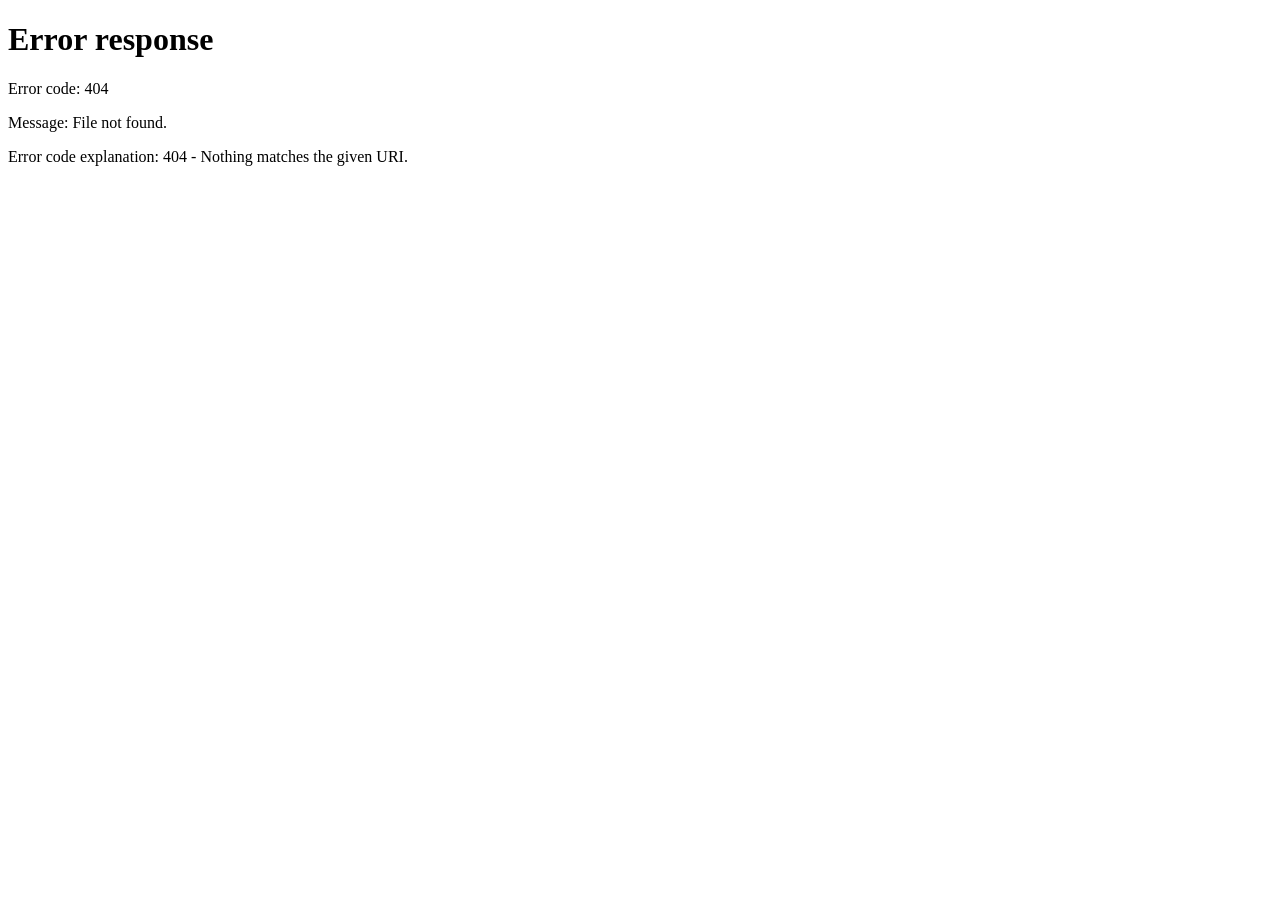
==== cart.html @ 5165fca2 "chore: set up project structure and HTML boilerplate" ====
<!DOCTYPE html>
<html lang="en">
<head>
  <meta charset="UTF-8">
  <meta name="viewport" content="width=device-width, initial-scale=1.0">
  <meta name="theme-color" content="#E8572A">
  <title>Tasty Chef - Cart</title>

  <!-- Fonts -->
  <link rel="preconnect" href="https://fonts.googleapis.com">
  <link rel="preconnect" href="https://fonts.gstatic.com" crossorigin>
  <link href="https://fonts.googleapis.com/css2?family=Sora:wght@400;600;700&family=Inter:wght@400;500&display=swap" rel="stylesheet">

  <!-- CSS -->
  <link rel="stylesheet" href="css/reset.css">
  <link rel="stylesheet" href="css/variables.css">
  <link rel="stylesheet" href="css/global.css">
  <link rel="stylesheet" href="css/components/bottom-nav.css">
  <link rel="stylesheet" href="css/pages/cart.css">
</head>
<body data-page="cart">

  <main class="page-content" id="main-content">
    <!-- Cart page content goes here -->
  </main>

  <!-- Bottom Navigation -->
  <div id="bottom-nav"></div>

  <!-- JS -->
  <script src="js/utils.js"></script>
  <script src="js/cart.js"></script>
  <script src="js/api.js"></script>
  <script src="js/pages/cart.js"></script>
  <script>
    fetch('components/bottom-nav.html')
      .then(r => r.text())
      .then(html => {
        document.getElementById('bottom-nav').innerHTML = html;
        highlightActiveTab();
      });
  </script>

</body>
</html>
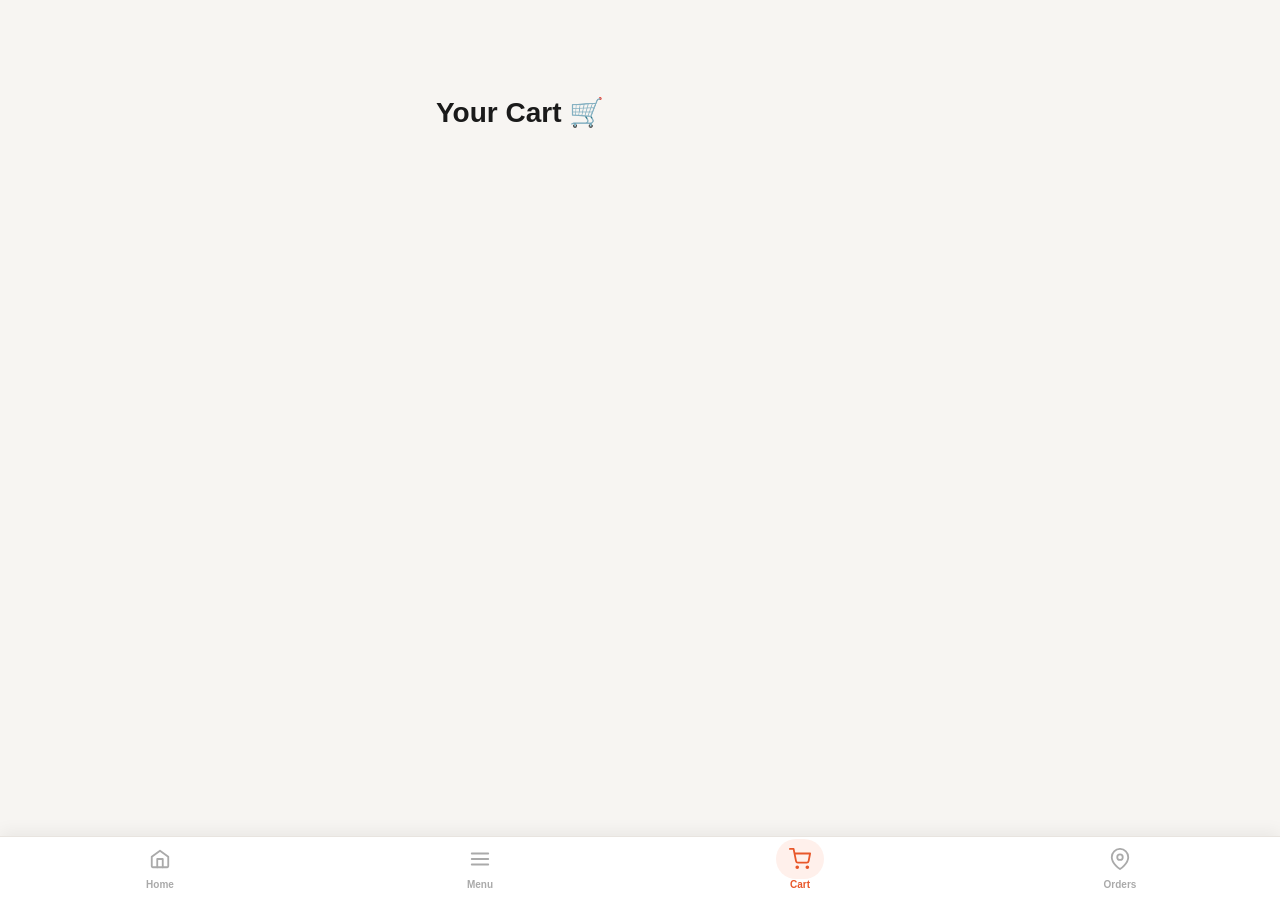
==== commit ed5c3643: "feat: bottom navigation with active states and cart badge" ====
--- a/cart.html
+++ b/cart.html
@@ -20,26 +20,53 @@
 </head>
 <body data-page="cart">
 
-  <main class="page-content" id="main-content">
-    <!-- Cart page content goes here -->
+ <main class="page-content" id="main-content">
+    <h1 style="padding:20px;">Your Cart 🛒</h1>
   </main>
 
-  <!-- Bottom Navigation -->
-  <div id="bottom-nav"></div>
+  <nav class="bottom-nav">
+    <a href="index.html" class="nav-item" data-page="home">
+      <div class="nav-icon">
+        <svg width="22" height="22" viewBox="0 0 24 24" fill="none" stroke="currentColor" stroke-width="2" stroke-linecap="round" stroke-linejoin="round">
+          <path d="M3 9.5L12 3l9 6.5V20a1 1 0 0 1-1 1H4a1 1 0 0 1-1-1V9.5z"/>
+          <path d="M9 21V12h6v9"/>
+        </svg>
+      </div>
+      <span class="nav-label">Home</span>
+    </a>
+    <a href="menu.html" class="nav-item" data-page="menu">
+      <div class="nav-icon">
+        <svg width="22" height="22" viewBox="0 0 24 24" fill="none" stroke="currentColor" stroke-width="2" stroke-linecap="round" stroke-linejoin="round">
+          <path d="M3 6h18M3 12h18M3 18h18"/>
+        </svg>
+      </div>
+      <span class="nav-label">Menu</span>
+    </a>
+    <a href="cart.html" class="nav-item" data-page="cart">
+      <div class="nav-icon">
+        <svg width="22" height="22" viewBox="0 0 24 24" fill="none" stroke="currentColor" stroke-width="2" stroke-linecap="round" stroke-linejoin="round">
+          <circle cx="9" cy="21" r="1"/><circle cx="20" cy="21" r="1"/>
+          <path d="M1 1h4l2.68 13.39a2 2 0 0 0 2 1.61h9.72a2 2 0 0 0 2-1.61L23 6H6"/>
+        </svg>
+        <span class="cart-badge hidden" id="cart-badge">0</span>
+      </div>
+      <span class="nav-label">Cart</span>
+    </a>
+    <a href="tracking.html" class="nav-item" data-page="tracking">
+      <div class="nav-icon">
+        <svg width="22" height="22" viewBox="0 0 24 24" fill="none" stroke="currentColor" stroke-width="2" stroke-linecap="round" stroke-linejoin="round">
+          <path d="M21 10c0 7-9 13-9 13S3 17 3 10a9 9 0 1 1 18 0z"/>
+          <circle cx="12" cy="10" r="3"/>
+        </svg>
+      </div>
+      <span class="nav-label">Orders</span>
+    </a>
+  </nav>
 
-  <!-- JS -->
   <script src="js/utils.js"></script>
   <script src="js/cart.js"></script>
   <script src="js/api.js"></script>
   <script src="js/pages/cart.js"></script>
-  <script>
-    fetch('components/bottom-nav.html')
-      .then(r => r.text())
-      .then(html => {
-        document.getElementById('bottom-nav').innerHTML = html;
-        highlightActiveTab();
-      });
-  </script>
-
+  <script>highlightActiveTab();</script>
 </body>
 </html>
--- a/css/variables.css
+++ b/css/variables.css
@@ -0,0 +1,89 @@
+/* ============================================
+   VARIABLES — Tasty Chef Design Tokens
+   ============================================ */
+
+:root {
+
+  /* --- Brand Colors --- */
+  --color-primary:       #E8572A;  /* Main orange — buttons, active states */
+  --color-primary-dark:  #C2431A;  /* Pressed/hover */
+  --color-primary-light: #FFF0EB;  /* Soft orange bg — tags, badges */
+
+  /* --- Backgrounds --- */
+  --color-bg:            #F7F5F2;  /* App background — warm off-white */
+  --color-surface:       #FFFFFF;  /* Cards, modals, inputs */
+  --color-surface-2:     #F0EDE8;  /* Subtle section dividers */
+
+  /* --- Text --- */
+  --color-text:          #1A1A1A;  /* Primary text */
+  --color-text-muted:    #777777;  /* Secondary text, placeholders */
+  --color-text-light:    #AAAAAA;  /* Disabled, hints */
+
+  /* --- Borders --- */
+  --color-border:        #E8E4DF;  /* Input borders, card dividers */
+
+  /* --- Semantic Colors --- */
+  --color-success:       #2A9D5C;  /* Delivered, confirmed */
+  --color-warning:       #F5A623;  /* Preparing */
+  --color-danger:        #E03131;  /* Remove, errors */
+  --color-info:          #3B82F6;  /* Info states */
+
+  /* --- Bottom Navigation --- */
+  --color-nav-bg:        #FFFFFF;
+  --color-nav-active:    #E8572A;
+  --color-nav-inactive:  #AAAAAA;
+
+  /* --- Typography --- */
+  --font-display:  'Sora', sans-serif;   /* Headings, brand */
+  --font-body:     'Inter', sans-serif;  /* Body, labels, buttons */
+
+  --text-xs:   0.75rem;   /* 12px */
+  --text-sm:   0.875rem;  /* 14px */
+  --text-base: 1rem;      /* 16px */
+  --text-lg:   1.125rem;  /* 18px */
+  --text-xl:   1.375rem;  /* 22px */
+  --text-2xl:  1.75rem;   /* 28px */
+  --text-3xl:  2rem;      /* 32px */
+
+  /* --- Spacing (8px base unit) --- */
+  --space-1:   4px;
+  --space-2:   8px;
+  --space-3:   12px;
+  --space-4:   16px;
+  --space-5:   20px;
+  --space-6:   24px;
+  --space-8:   32px;
+  --space-10:  40px;
+  --space-12:  48px;
+  --space-16:  64px;
+
+  /* --- Border Radius --- */
+  --radius-sm:   8px;
+  --radius-md:   12px;
+  --radius-lg:   16px;
+  --radius-xl:   24px;
+  --radius-full: 999px;
+
+  /* --- Shadows --- */
+  --shadow-sm:  0 1px 4px rgba(0, 0, 0, 0.06);
+  --shadow-md:  0 4px 12px rgba(0, 0, 0, 0.08);
+  --shadow-lg:  0 8px 24px rgba(0, 0, 0, 0.12);
+  --shadow-nav: 0 -4px 16px rgba(0, 0, 0, 0.06);
+
+  /* --- Transitions --- */
+  --transition-fast:   0.15s ease;
+  --transition-base:   0.25s ease;
+  --transition-slow:   0.4s ease;
+
+  /* --- Z-index layers --- */
+  --z-base:    1;
+  --z-sticky:  10;
+  --z-nav:     100;
+  --z-modal:   200;
+  --z-toast:   300;
+
+  /* --- Layout --- */
+  --max-width:     480px;   /* Max app width on large screens */
+  --nav-height:    64px;    /* Bottom nav height */
+  --header-height: 60px;    /* Top header height */
+}
--- a/css/global.css
+++ b/css/global.css
@@ -0,0 +1,313 @@
+/* ============================================
+   GLOBAL — Base styles using design tokens
+   ============================================ */
+
+body {
+  font-family: var(--font-body);
+  font-size: var(--text-base);
+  color: var(--color-text);
+  background-color: var(--color-bg);
+}
+
+/* --- Page Layout Wrapper --- */
+/* Wrap every page's content in this */
+.page-content {
+  max-width: var(--max-width);
+  margin: 0 auto;
+  padding: var(--space-4);
+  padding-top: calc(var(--header-height) + var(--space-4));
+  padding-bottom: calc(var(--nav-height) + var(--space-6));
+  min-height: 100vh;
+}
+
+/* --- Typography --- */
+.font-display { font-family: var(--font-display); }
+
+h1, .h1 {
+  font-family: var(--font-display);
+  font-size: var(--text-2xl);
+  font-weight: 700;
+  line-height: 1.2;
+}
+
+h2, .h2 {
+  font-family: var(--font-display);
+  font-size: var(--text-xl);
+  font-weight: 600;
+  line-height: 1.3;
+}
+
+h3, .h3 {
+  font-family: var(--font-body);
+  font-size: var(--text-lg);
+  font-weight: 600;
+}
+
+p {
+  color: var(--color-text-muted);
+  font-size: var(--text-sm);
+  line-height: 1.6;
+}
+
+/* --- Buttons --- */
+.btn {
+  display: inline-flex;
+  align-items: center;
+  justify-content: center;
+  gap: var(--space-2);
+  padding: 14px var(--space-6);
+  border-radius: var(--radius-md);
+  font-family: var(--font-body);
+  font-size: var(--text-base);
+  font-weight: 600;
+  min-height: 48px;        /* touch target */
+  transition: all var(--transition-fast);
+  width: 100%;
+}
+
+.btn:active {
+  transform: scale(0.97);
+}
+
+.btn-primary {
+  background: var(--color-primary);
+  color: #ffffff;
+}
+
+.btn-primary:hover {
+  background: var(--color-primary-dark);
+}
+
+.btn-primary:disabled {
+  background: var(--color-text-light);
+  cursor: not-allowed;
+  transform: none;
+}
+
+.btn-outline {
+  background: transparent;
+  border: 2px solid var(--color-primary);
+  color: var(--color-primary);
+  width: auto;
+}
+
+.btn-outline:hover {
+  background: var(--color-primary-light);
+}
+
+.btn-ghost {
+  background: var(--color-surface-2);
+  color: var(--color-text);
+  width: auto;
+}
+
+.btn-danger {
+  background: var(--color-danger);
+  color: #ffffff;
+}
+
+/* --- Inputs --- */
+.input-group {
+  display: flex;
+  flex-direction: column;
+  gap: var(--space-1);
+  margin-bottom: var(--space-4);
+}
+
+.input-label {
+  font-size: var(--text-sm);
+  font-weight: 600;
+  color: var(--color-text);
+}
+
+.input-field {
+  width: 100%;
+  min-height: 48px;
+  padding: var(--space-3) var(--space-4);
+  border: 1.5px solid var(--color-border);
+  border-radius: var(--radius-md);
+  font-size: var(--text-base);
+  color: var(--color-text);
+  background: var(--color-surface);
+  transition: border-color var(--transition-fast);
+}
+
+.input-field:focus {
+  border-color: var(--color-primary);
+}
+
+.input-field::placeholder {
+  color: var(--color-text-light);
+}
+
+.input-error {
+  border-color: var(--color-danger) !important;
+}
+
+.input-error-msg {
+  font-size: var(--text-xs);
+  color: var(--color-danger);
+}
+
+/* --- Cards --- */
+.card {
+  background: var(--color-surface);
+  border-radius: var(--radius-lg);
+  box-shadow: var(--shadow-sm);
+  overflow: hidden;
+}
+
+/* --- Section Header --- */
+.section-header {
+  display: flex;
+  align-items: center;
+  justify-content: space-between;
+  margin-bottom: var(--space-4);
+}
+
+.section-title {
+  font-family: var(--font-display);
+  font-size: var(--text-lg);
+  font-weight: 700;
+  color: var(--color-text);
+}
+
+.section-link {
+  font-size: var(--text-sm);
+  color: var(--color-primary);
+  font-weight: 600;
+}
+
+/* --- Badge --- */
+.badge {
+  display: inline-flex;
+  align-items: center;
+  padding: 2px var(--space-2);
+  border-radius: var(--radius-full);
+  font-size: var(--text-xs);
+  font-weight: 600;
+}
+
+.badge-primary {
+  background: var(--color-primary-light);
+  color: var(--color-primary);
+}
+
+.badge-success {
+  background: #E8F8EF;
+  color: var(--color-success);
+}
+
+.badge-warning {
+  background: #FFF4E0;
+  color: var(--color-warning);
+}
+
+/* --- Divider --- */
+.divider {
+  height: 1px;
+  background: var(--color-border);
+  margin: var(--space-4) 0;
+}
+
+/* --- Skeleton Loader --- */
+.skeleton {
+  background: linear-gradient(
+    90deg,
+    var(--color-surface-2) 25%,
+    #e8e4df 50%,
+    var(--color-surface-2) 75%
+  );
+  background-size: 200% 100%;
+  animation: shimmer 1.4s infinite;
+  border-radius: var(--radius-md);
+}
+
+@keyframes shimmer {
+  from { background-position: 200% 0; }
+  to   { background-position: -200% 0; }
+}
+
+/* --- Toast Notification --- */
+.toast {
+  position: fixed;
+  bottom: calc(var(--nav-height) + var(--space-4));
+  left: 50%;
+  transform: translateX(-50%);
+  background: var(--color-text);
+  color: #fff;
+  padding: var(--space-3) var(--space-5);
+  border-radius: var(--radius-full);
+  font-size: var(--text-sm);
+  font-weight: 500;
+  white-space: nowrap;
+  z-index: var(--z-toast);
+  animation: toast-in 0.25s ease, toast-out 0.25s ease 2.5s forwards;
+  box-shadow: var(--shadow-lg);
+}
+
+.toast-success { background: var(--color-success); }
+.toast-danger  { background: var(--color-danger); }
+
+@keyframes toast-in {
+  from { opacity: 0; transform: translateX(-50%) translateY(12px); }
+  to   { opacity: 1; transform: translateX(-50%) translateY(0); }
+}
+
+@keyframes toast-out {
+  from { opacity: 1; }
+  to   { opacity: 0; }
+}
+
+/* --- Empty State --- */
+.empty-state {
+  display: flex;
+  flex-direction: column;
+  align-items: center;
+  justify-content: center;
+  text-align: center;
+  padding: var(--space-16) var(--space-8);
+  gap: var(--space-4);
+}
+
+.empty-state__icon {
+  font-size: 64px;
+  line-height: 1;
+}
+
+.empty-state__title {
+  font-family: var(--font-display);
+  font-size: var(--text-lg);
+  font-weight: 700;
+  color: var(--color-text);
+}
+
+.empty-state__text {
+  font-size: var(--text-sm);
+  color: var(--color-text-muted);
+  max-width: 240px;
+}
+
+/* --- Utility Classes --- */
+.text-center  { text-align: center; }
+.text-muted   { color: var(--color-text-muted); }
+.text-primary { color: var(--color-primary); }
+.text-success { color: var(--color-success); }
+.text-danger  { color: var(--color-danger); }
+
+.fw-600 { font-weight: 600; }
+.fw-700 { font-weight: 700; }
+
+.mt-2 { margin-top: var(--space-2); }
+.mt-4 { margin-top: var(--space-4); }
+.mb-2 { margin-bottom: var(--space-2); }
+.mb-4 { margin-bottom: var(--space-4); }
+
+.flex         { display: flex; }
+.flex-center  { display: flex; align-items: center; justify-content: center; }
+.flex-between { display: flex; align-items: center; justify-content: space-between; }
+.gap-2        { gap: var(--space-2); }
+.gap-4        { gap: var(--space-4); }
+
+.w-full { width: 100%; }
+.hidden { display: none !important; }
--- a/css/components/bottom-nav.css
+++ b/css/components/bottom-nav.css
@@ -0,0 +1,90 @@
+.bottom-nav {
+  position: fixed;
+  bottom: 0;
+  left: 0;
+  right: 0;
+  width: 100%;
+  height: 64px;
+  background: #ffffff;
+  border-top: 1px solid #e8e4df;
+  box-shadow: 0 -4px 16px rgba(0,0,0,0.06);
+  z-index: 1000;
+  display: flex;
+  flex-direction: row;
+  align-items: center;
+  justify-content: space-around;
+  padding: 0;
+  margin: 0;
+}
+
+.nav-item {
+  display: flex;
+  flex-direction: column;
+  align-items: center;
+  justify-content: center;
+  gap: 4px;
+  flex: 1;
+  min-width: 0;
+  height: 100%;
+  color: #aaaaaa;
+  text-decoration: none;
+  position: relative;
+  padding: 8px 0;
+  overflow: visible;
+}
+
+.nav-item.active {
+  color: #E8572A;
+}
+
+.nav-icon {
+  position: relative;
+  display: flex;
+  align-items: center;
+  justify-content: center;
+  width: 28px;
+  height: 28px;
+}
+
+.nav-item.active .nav-icon::before {
+  content: '';
+  position: absolute;
+  inset: -6px -10px;
+  background: #FFF0EB;
+  border-radius: 999px;
+  z-index: -1;
+}
+
+.nav-label {
+  font-size: 10px;
+  font-weight: 600;
+}
+
+.cart-badge {
+  position: absolute;
+  top: -6px;
+  right: -8px;
+  min-width: 18px;
+  height: 18px;
+  padding: 0 4px;
+  background: #E03131;
+  color: #ffffff;
+  font-size: 10px;
+  font-weight: 700;
+  border-radius: 999px;
+  display: flex;
+  align-items: center;
+  justify-content: center;
+  border: 2px solid #ffffff;
+}
+
+.cart-badge.bounce {
+  animation: badge-bounce 0.35s ease;
+}
+
+@keyframes badge-bounce {
+  0%   { transform: scale(1); }
+  30%  { transform: scale(1.5); }
+  60%  { transform: scale(0.9); }
+  100% { transform: scale(1); }
+}
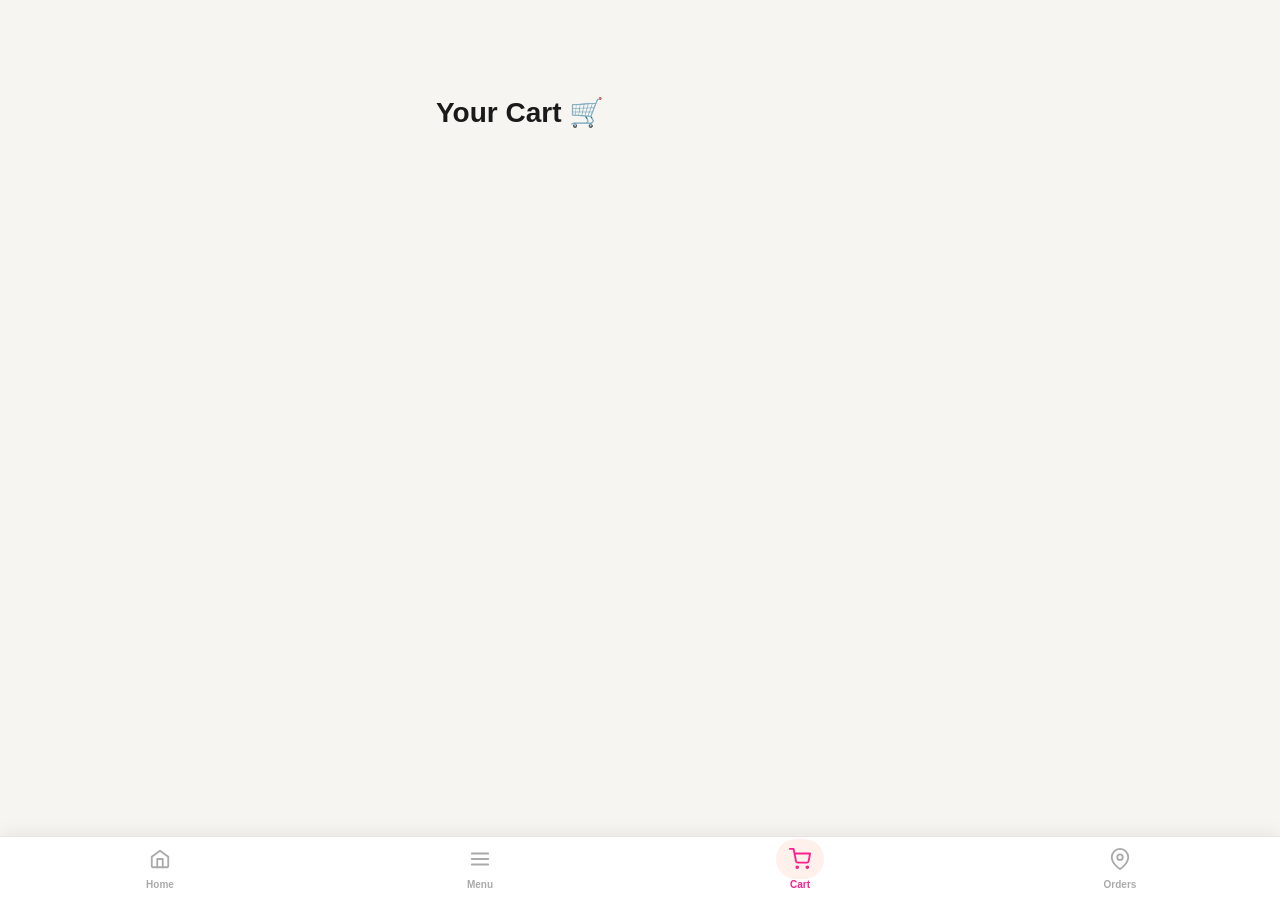
==== commit 068d2621: "style: update brand colors to real Tasty Chef pink" ====
--- a/cart.html
+++ b/cart.html
@@ -3,7 +3,7 @@
 <head>
   <meta charset="UTF-8">
   <meta name="viewport" content="width=device-width, initial-scale=1.0">
-  <meta name="theme-color" content="#E8572A">
+  <meta name="theme-color" content="#FF1E8C">
   <title>Tasty Chef - Cart</title>
 
   <!-- Fonts -->
--- a/css/variables.css
+++ b/css/variables.css
@@ -5,7 +5,7 @@
 :root {
 
   /* --- Brand Colors --- */
-  --color-primary:       #E8572A;  /* Main orange — buttons, active states */
+  --color-primary:       #FF1E8C;  /* Main orange — buttons, active states */
   --color-primary-dark:  #C2431A;  /* Pressed/hover */
   --color-primary-light: #FFF0EB;  /* Soft orange bg — tags, badges */
 
@@ -30,7 +30,7 @@
 
   /* --- Bottom Navigation --- */
   --color-nav-bg:        #FFFFFF;
-  --color-nav-active:    #E8572A;
+  --color-nav-active:    #FF1E8C;
   --color-nav-inactive:  #AAAAAA;
 
   /* --- Typography --- */
--- a/css/components/bottom-nav.css
+++ b/css/components/bottom-nav.css
@@ -34,7 +34,7 @@
 }
 
 .nav-item.active {
-  color: #E8572A;
+  color: #FF1E8C;
 }
 
 .nav-icon {
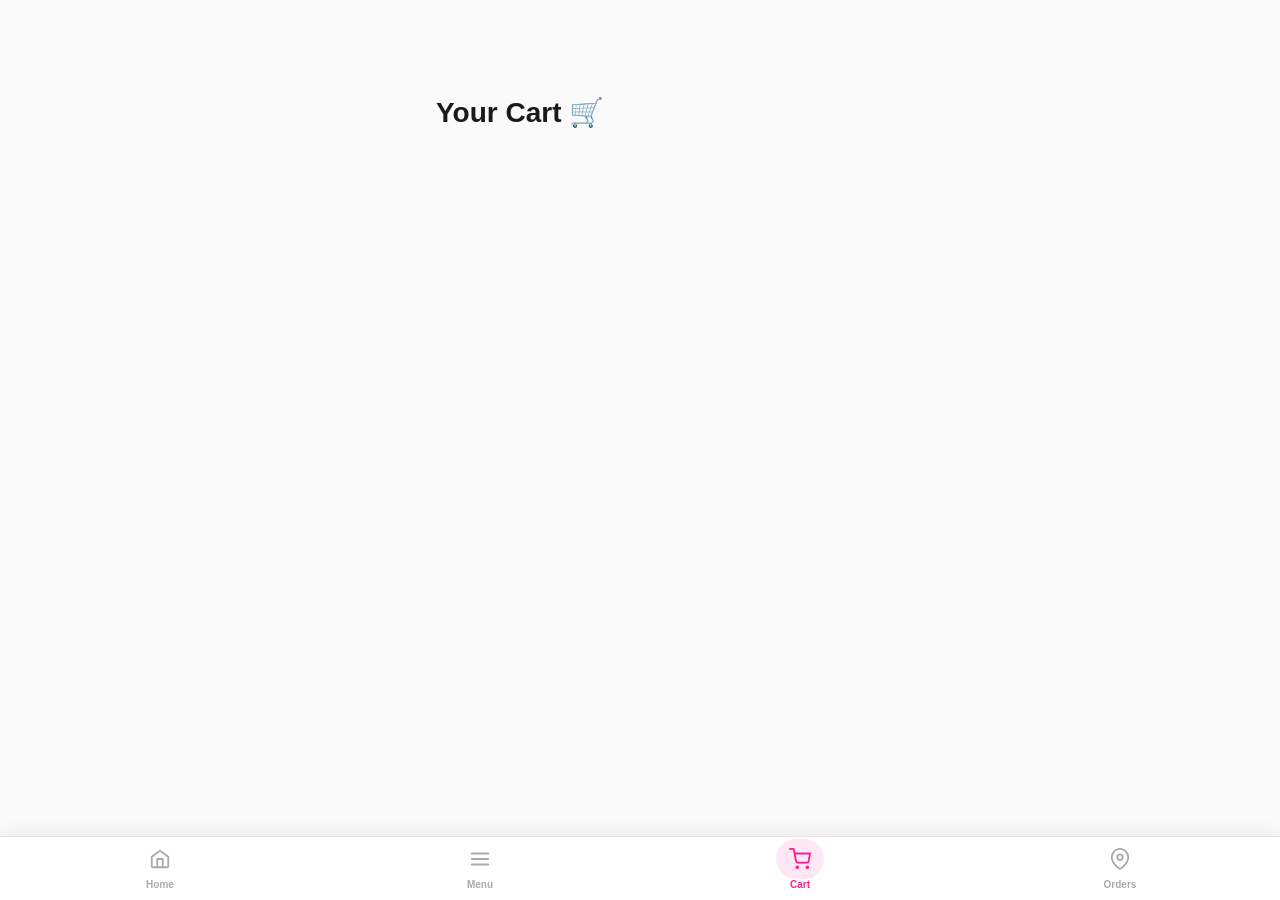
==== commit 7168af57: "fix: cart badge reading wrong localStorage key, now uses tastychef_cart" ====
--- a/cart.html
+++ b/cart.html
@@ -63,10 +63,14 @@
     </a>
   </nav>
 
-  <script src="js/utils.js"></script>
-  <script src="js/cart.js"></script>
-  <script src="js/api.js"></script>
-  <script src="js/pages/cart.js"></script>
-  <script>highlightActiveTab();</script>
+<script src="js/utils.js"></script>
+<script src="js/cart.js"></script>
+<script src="js/api.js"></script>
+<script src="js/pages/cart.js"></script>
+<script>
+  highlightActiveTab();
+  updateCartBadge();
+</script>
+
 </body>
 </html>
--- a/css/variables.css
+++ b/css/variables.css
@@ -5,12 +5,12 @@
 :root {
 
   /* --- Brand Colors --- */
-  --color-primary:       #FF1E8C;  /* Main orange — buttons, active states */
-  --color-primary-dark:  #C2431A;  /* Pressed/hover */
-  --color-primary-light: #FFF0EB;  /* Soft orange bg — tags, badges */
+  --color-primary:       #FF1E8C;    
+  --color-primary-dark:  #D4006E;  
+  --color-primary-light: #FFE8F4;  
 
   /* --- Backgrounds --- */
-  --color-bg:            #F7F5F2;  /* App background — warm off-white */
+  --color-bg:            #FAFAFA;  /* App background — warm off-white */
   --color-surface:       #FFFFFF;  /* Cards, modals, inputs */
   --color-surface-2:     #F0EDE8;  /* Subtle section dividers */
 
--- a/css/components/bottom-nav.css
+++ b/css/components/bottom-nav.css
@@ -50,7 +50,7 @@
   content: '';
   position: absolute;
   inset: -6px -10px;
-  background: #FFF0EB;
+  background: #FFE8F4;
   border-radius: 999px;
   z-index: -1;
 }
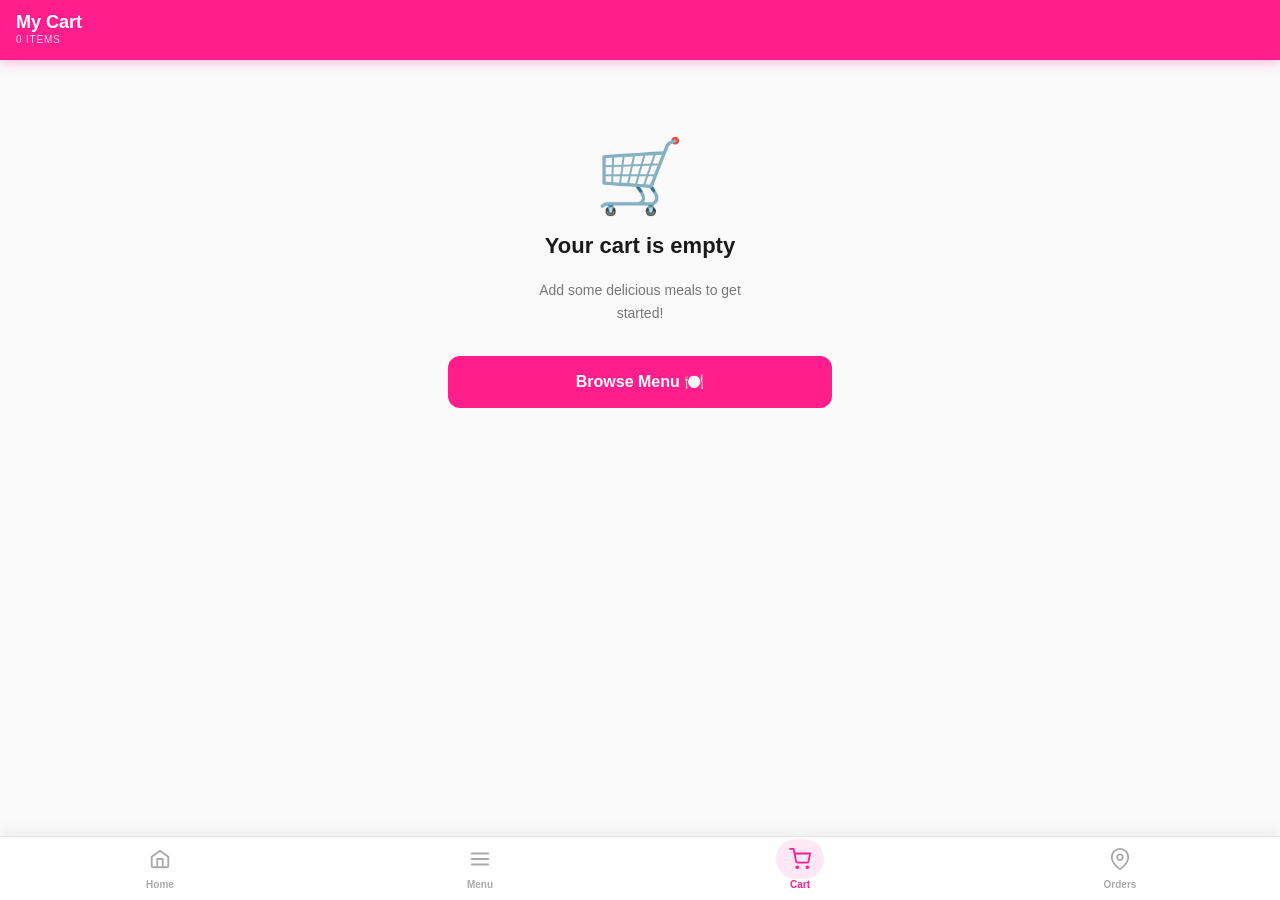
==== commit 42d27179: "feat: cart page UI with item list, quantity controls and order summary" ====
--- a/cart.html
+++ b/cart.html
@@ -16,13 +16,67 @@
   <link rel="stylesheet" href="css/variables.css">
   <link rel="stylesheet" href="css/global.css">
   <link rel="stylesheet" href="css/components/bottom-nav.css">
+  <link rel="stylesheet" href="css/components/header.css">
+  <link rel="stylesheet" href="css/components/cart-item.css">
   <link rel="stylesheet" href="css/pages/cart.css">
 </head>
 <body data-page="cart">
 
- <main class="page-content" id="main-content">
-    <h1 style="padding:20px;">Your Cart 🛒</h1>
-  </main>
+ <header class="app-header">
+  <div class="app-header__brand">
+    <span class="app-header__name">My Cart</span>
+    <span class="app-header__tagline" id="cart-header-count">0 items</span>
+  </div>
+  <div class="app-header__actions">
+    <button class="app-header__btn" id="clear-cart-btn"
+            onclick="handleClearCart()" title="Clear cart">
+      <svg width="18" height="18" viewBox="0 0 24 24" fill="none" stroke="currentColor" stroke-width="2" stroke-linecap="round" stroke-linejoin="round">
+        <polyline points="3 6 5 6 21 6"/>
+        <path d="M19 6l-1 14a2 2 0 0 1-2 2H8a2 2 0 0 1-2-2L5 6"/>
+        <path d="M10 11v6M14 11v6"/>
+        <path d="M9 6V4a1 1 0 0 1 1-1h4a1 1 0 0 1 1 1v2"/>
+      </svg>
+    </button>
+  </div>
+</header>
+
+<main class="page-content" id="main-content">
+
+  <!-- Cart Items List -->
+  <div id="cart-items-container">
+    <!-- Filled by JS -->
+  </div>
+
+  <!-- Order Summary -->
+  <div class="order-summary hidden" id="order-summary">
+    <h2 class="order-summary__title">Order Summary</h2>
+
+    <div class="order-summary__row">
+      <span>Subtotal</span>
+      <span id="summary-subtotal">GH₵ 0.00</span>
+    </div>
+
+    <div class="order-summary__row">
+      <span>Delivery Fee</span>
+      <span id="summary-delivery">GH₵ 5.00</span>
+    </div>
+
+    <div class="divider"></div>
+
+    <div class="order-summary__row order-summary__row--total">
+      <span>Total</span>
+      <span id="summary-total">GH₵ 0.00</span>
+    </div>
+  </div>
+
+</main>
+
+<!-- Sticky Checkout Button -->
+<div class="checkout-bar hidden" id="checkout-bar">
+  <button class="btn btn-primary" onclick="window.location.href='checkout.html'">
+    Proceed to Checkout 🛒
+  </button>
+</div>
 
   <nav class="bottom-nav">
     <a href="index.html" class="nav-item" data-page="home">
--- a/css/components/header.css
+++ b/css/components/header.css
@@ -0,0 +1,65 @@
+/* ============================================
+   TOP HEADER
+   ============================================ */
+
+.app-header {
+  position: fixed;
+  top: 0;
+  left: 0;
+  right: 0;
+  height: var(--header-height);
+  background: var(--color-primary);
+  z-index: var(--z-sticky);
+  display: flex;
+  align-items: center;
+  justify-content: space-between;
+  padding: 0 var(--space-4);
+  box-shadow: 0 2px 12px rgba(255, 30, 140, 0.3);
+}
+
+.app-header__brand {
+  display: flex;
+  flex-direction: column;
+  gap: 1px;
+}
+
+.app-header__name {
+  font-family: var(--font-display);
+  font-size: var(--text-lg);
+  font-weight: 700;
+  color: #ffffff;
+  line-height: 1;
+}
+
+.app-header__tagline {
+  font-family: var(--font-body);
+  font-size: 10px;
+  color: rgba(255, 255, 255, 0.8);
+  text-transform: uppercase;
+  letter-spacing: 0.08em;
+  font-weight: 500;
+}
+
+.app-header__actions {
+  display: flex;
+  align-items: center;
+  gap: var(--space-3);
+}
+
+.app-header__btn {
+  width: 36px;
+  height: 36px;
+  border-radius: var(--radius-full);
+  background: rgba(255, 255, 255, 0.15);
+  color: #ffffff;
+  display: flex;
+  align-items: center;
+  justify-content: center;
+  cursor: pointer;
+  border: none;
+  transition: background 0.15s ease;
+}
+
+.app-header__btn:hover {
+  background: rgba(255, 255, 255, 0.25);
+}
--- a/css/components/cart-item.css
+++ b/css/components/cart-item.css
@@ -0,0 +1,111 @@
+/* ============================================
+   CART ITEM COMPONENT
+   ============================================ */
+
+.cart-item {
+  display: flex;
+  align-items: center;
+  gap: var(--space-3);
+  background: var(--color-surface);
+  border-radius: var(--radius-lg);
+  padding: var(--space-3);
+  margin-bottom: var(--space-3);
+  box-shadow: var(--shadow-sm);
+  transition: opacity 0.2s ease;
+}
+
+.cart-item.removing {
+  opacity: 0;
+  transform: translateX(20px);
+  transition: all 0.3s ease;
+}
+
+/* --- Image --- */
+.cart-item__image {
+  width: 72px;
+  height: 72px;
+  border-radius: var(--radius-md);
+  overflow: hidden;
+  flex-shrink: 0;
+}
+
+.cart-item__image img {
+  width: 100%;
+  height: 100%;
+  object-fit: cover;
+}
+
+/* --- Details --- */
+.cart-item__details {
+  flex: 1;
+  min-width: 0;
+}
+
+.cart-item__name {
+  font-family: var(--font-display);
+  font-size: var(--text-sm);
+  font-weight: 600;
+  color: var(--color-text);
+  margin-bottom: var(--space-1);
+  white-space: nowrap;
+  overflow: hidden;
+  text-overflow: ellipsis;
+}
+
+.cart-item__price {
+  font-size: var(--text-sm);
+  color: var(--color-text-muted);
+  margin-bottom: var(--space-2);
+}
+
+/* --- Quantity Controls --- */
+.cart-item__controls {
+  display: flex;
+  align-items: center;
+  gap: var(--space-2);
+}
+
+.cart-item__qty-btn {
+  width: 28px;
+  height: 28px;
+  border-radius: var(--radius-full);
+  background: var(--color-surface-2);
+  color: var(--color-text);
+  font-size: 16px;
+  border: none;
+  cursor: pointer;
+  display: flex;
+  align-items: center;
+  justify-content: center;
+  transition: all 0.15s ease;
+  line-height: 1;
+  font-weight: 300;
+}
+
+.cart-item__qty-btn:hover {
+  background: var(--color-primary);
+  color: #ffffff;
+}
+
+.cart-item__qty-btn.remove-btn:hover {
+  background: var(--color-danger);
+  color: #ffffff;
+}
+
+.cart-item__qty {
+  font-family: var(--font-display);
+  font-size: var(--text-base);
+  font-weight: 700;
+  color: var(--color-text);
+  min-width: 20px;
+  text-align: center;
+}
+
+/* --- Item Total --- */
+.cart-item__total {
+  font-family: var(--font-display);
+  font-size: var(--text-base);
+  font-weight: 700;
+  color: var(--color-primary);
+  flex-shrink: 0;
+}
--- a/css/pages/cart.css
+++ b/css/pages/cart.css
@@ -0,0 +1,85 @@
+/* ============================================
+   CART PAGE
+   ============================================ */
+
+/* --- Order Summary Card --- */
+.order-summary {
+  background: var(--color-surface);
+  border-radius: var(--radius-lg);
+  padding: var(--space-4);
+  box-shadow: var(--shadow-sm);
+  margin-top: var(--space-2);
+  margin-bottom: var(--space-4);
+}
+
+.order-summary__title {
+  font-family: var(--font-display);
+  font-size: var(--text-lg);
+  font-weight: 700;
+  color: var(--color-text);
+  margin-bottom: var(--space-4);
+}
+
+.order-summary__row {
+  display: flex;
+  align-items: center;
+  justify-content: space-between;
+  font-size: var(--text-sm);
+  color: var(--color-text-muted);
+  margin-bottom: var(--space-3);
+}
+
+.order-summary__row--total {
+  font-family: var(--font-display);
+  font-size: var(--text-lg);
+  font-weight: 700;
+  color: var(--color-text);
+  margin-bottom: 0;
+}
+
+.order-summary__row--total span:last-child {
+  color: var(--color-primary);
+}
+
+/* --- Sticky Checkout Bar --- */
+.checkout-bar {
+  position: fixed;
+  bottom: var(--nav-height);
+  left: 0;
+  right: 0;
+  padding: var(--space-3) var(--space-4);
+  background: var(--color-surface);
+  border-top: 1px solid var(--color-border);
+  z-index: 99;
+  max-width: var(--max-width);
+  margin: 0 auto;
+}
+
+/* --- Empty State --- */
+.cart-empty {
+  display: flex;
+  flex-direction: column;
+  align-items: center;
+  justify-content: center;
+  text-align: center;
+  padding: var(--space-16) var(--space-8);
+  gap: var(--space-4);
+}
+
+.cart-empty__icon {
+  font-size: 72px;
+  line-height: 1;
+}
+
+.cart-empty__title {
+  font-family: var(--font-display);
+  font-size: var(--text-xl);
+  font-weight: 700;
+  color: var(--color-text);
+}
+
+.cart-empty__text {
+  font-size: var(--text-sm);
+  color: var(--color-text-muted);
+  max-width: 240px;
+}
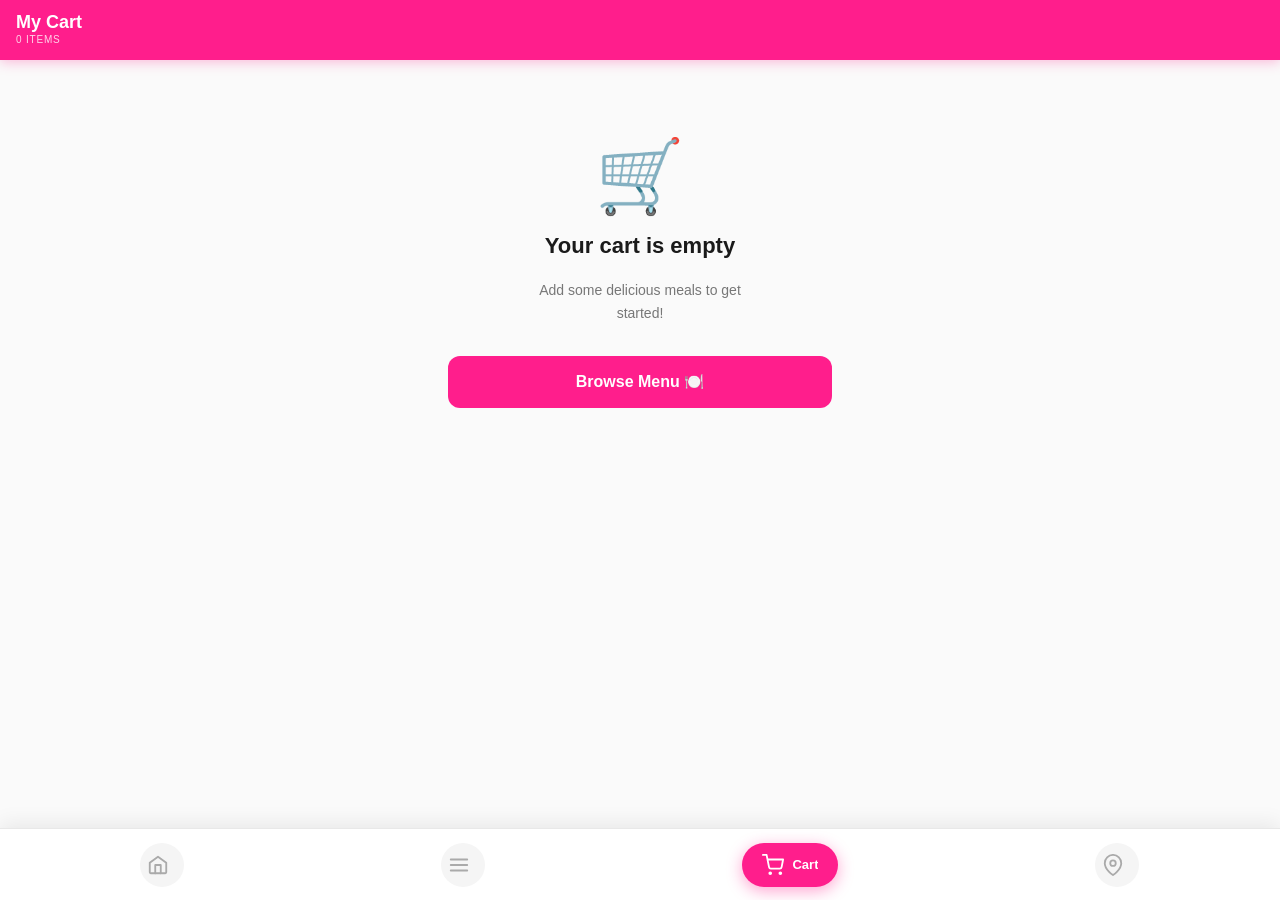
==== commit 4b1059be: "feat: mobile QA fixes — safe area, tap highlight, iOS scroll, input zoom" ====
--- a/cart.html
+++ b/cart.html
@@ -2,7 +2,7 @@
 <html lang="en">
 <head>
   <meta charset="UTF-8">
-  <meta name="viewport" content="width=device-width, initial-scale=1.0">
+  <meta name="viewport" content="width=device-width, initial-scale=1.0, maximum-scale=1.0">
   <meta name="theme-color" content="#FF1E8C">
   <title>Tasty Chef - Cart</title>
 
--- a/css/global.css
+++ b/css/global.css
@@ -10,13 +10,12 @@
 }
 
 /* --- Page Layout Wrapper --- */
-/* Wrap every page's content in this */
 .page-content {
   max-width: var(--max-width);
   margin: 0 auto;
   padding: var(--space-4);
   padding-top: calc(var(--header-height) + var(--space-4));
-  padding-bottom: calc(var(--nav-height) + var(--space-6));
+  padding-bottom: calc(var(--nav-height) + var(--space-8) + env(safe-area-inset-bottom));
   min-height: 100vh;
 }
 
@@ -134,6 +133,7 @@
 
 .input-field:focus {
   border-color: var(--color-primary);
+  box-shadow: 0 0 0 3px rgba(255, 30, 140, 0.12);
 }
 
 .input-field::placeholder {
@@ -310,4 +310,62 @@
 .gap-4        { gap: var(--space-4); }
 
 .w-full { width: 100%; }
-.hidden { display: none !important; }+.hidden { display: none !important; }
+
+/* Page fade-in */
+body {
+  animation: page-fade-in 0.25s ease;
+}
+
+@keyframes page-fade-in {
+  from { opacity: 0; transform: translateY(8px); }
+  to   { opacity: 1; transform: translateY(0); }
+}
+
+/* ============================================
+   FLOATING CART BUTTON
+   ============================================ */
+
+.floating-cart {
+  position: fixed;
+  bottom: calc(var(--nav-height) + var(--space-4));
+  left: 50%;
+  transform: translateX(-50%);
+  background: #1A1A1A;
+  color: #ffffff;
+  border: none;
+  border-radius: var(--radius-full);
+  padding: var(--space-3) var(--space-6);
+  font-family: var(--font-body);
+  font-size: var(--text-sm);
+  font-weight: 600;
+  cursor: pointer;
+  box-shadow: var(--shadow-lg);
+  z-index: 98;
+  display: flex;
+  align-items: center;
+  gap: var(--space-2);
+  white-space: nowrap;
+  transition: all 0.25s ease;
+  animation: float-up 0.3s ease;
+}
+
+.floating-cart:hover {
+  background: var(--color-primary);
+  transform: translateX(-50%) translateY(-2px);
+}
+
+.floating-cart.hidden {
+  display: none;
+}
+
+@keyframes float-up {
+  from { opacity: 0; transform: translateX(-50%) translateY(12px); }
+  to   { opacity: 1; transform: translateX(-50%) translateY(0); }
+}
+
+.category-strip,
+.food-grid,
+.page-content {
+  -webkit-overflow-scrolling: touch;
+}
--- a/css/components/bottom-nav.css
+++ b/css/components/bottom-nav.css
@@ -1,83 +1,119 @@
+/* ============================================
+   BOTTOM NAVIGATION — Expanding Pill Style
+   ============================================ */
+
 .bottom-nav {
   position: fixed;
   bottom: 0;
   left: 0;
   right: 0;
   width: 100%;
-  height: 64px;
+  height: 72px;
   background: #ffffff;
-  border-top: 1px solid #e8e4df;
-  box-shadow: 0 -4px 16px rgba(0,0,0,0.06);
+  border-top: 1px solid #e8e8e8;
+  box-shadow: 0 -4px 20px rgba(0,0,0,0.08);
   z-index: 1000;
   display: flex;
   flex-direction: row;
   align-items: center;
   justify-content: space-around;
-  padding: 0;
-  margin: 0;
+  padding: 0 var(--space-3);
+  padding-bottom: env(safe-area-inset-bottom);
+  height: calc(72px + env(safe-area-inset-bottom));
 }
 
+/* --- Each Tab --- */
 .nav-item {
   display: flex;
-  flex-direction: column;
+  flex-direction: row;
   align-items: center;
   justify-content: center;
-  gap: 4px;
-  flex: 1;
-  min-width: 0;
-  height: 100%;
+  gap: 8px;
+  height: 44px;
   color: #aaaaaa;
   text-decoration: none;
   position: relative;
-  padding: 8px 0;
-  overflow: visible;
+  border-radius: 999px;
+  padding: 0 12px;
+  min-width: 44px;
+  transition: all 0.3s cubic-bezier(0.34, 1.56, 0.64, 1);
+  overflow: hidden;
 }
 
-.nav-item.active {
-  color: #FF1E8C;
+/* --- Inactive circles --- */
+.nav-item:not(.active) {
+  background: #F5F5F5;
+  width: 44px;
+  padding: 0;
+  justify-content: center;
+  align-items: center;
 }
 
+/* --- Active pill --- */
+.nav-item.active {
+  background: #FF1E8C;
+  color: #ffffff;
+  padding: 0 20px;
+  box-shadow: 0 4px 16px rgba(255, 30, 140, 0.4);
+}
+
+/* --- Icon --- */
 .nav-icon {
-  position: relative;
   display: flex;
   align-items: center;
   justify-content: center;
-  width: 28px;
-  height: 28px;
+  width: 22px;
+  height: 22px;
+  flex-shrink: 0;
+  position: relative;
 }
 
-.nav-item.active .nav-icon::before {
-  content: '';
-  position: absolute;
-  inset: -6px -10px;
-  background: #FFE8F4;
-  border-radius: 999px;
-  z-index: -1;
+/* --- Label --- */
+.nav-label {
+  font-size: 13px;
+  font-weight: 700;
+  font-family: sans-serif;
+  white-space: nowrap;
+  max-width: 0;
+  overflow: hidden;
+  opacity: 0;
+  transition: all 0.3s cubic-bezier(0.34, 1.56, 0.64, 1);
 }
 
-.nav-label {
-  font-size: 10px;
-  font-weight: 600;
+/* Show label only on active tab */
+.nav-item.active .nav-label {
+  max-width: 80px;
+  opacity: 1;
 }
 
+/* --- Cart Badge --- */
 .cart-badge {
   position: absolute;
-  top: -6px;
-  right: -8px;
-  min-width: 18px;
-  height: 18px;
-  padding: 0 4px;
+  top: -4px;
+  right: -4px;
+  min-width: 16px;
+  height: 16px;
+  padding: 0 3px;
   background: #E03131;
   color: #ffffff;
-  font-size: 10px;
+  font-size: 9px;
   font-weight: 700;
+  font-family: sans-serif;
   border-radius: 999px;
   display: flex;
   align-items: center;
   justify-content: center;
-  border: 2px solid #ffffff;
+  border: 1.5px solid #ffffff;
+  z-index: 10;
 }
 
+.nav-item.active .cart-badge {
+  border-color: #FF1E8C;
+  top: -4px;
+  right: -4px;
+}
+
+/* --- Badge Bounce --- */
 .cart-badge.bounce {
   animation: badge-bounce 0.35s ease;
 }
